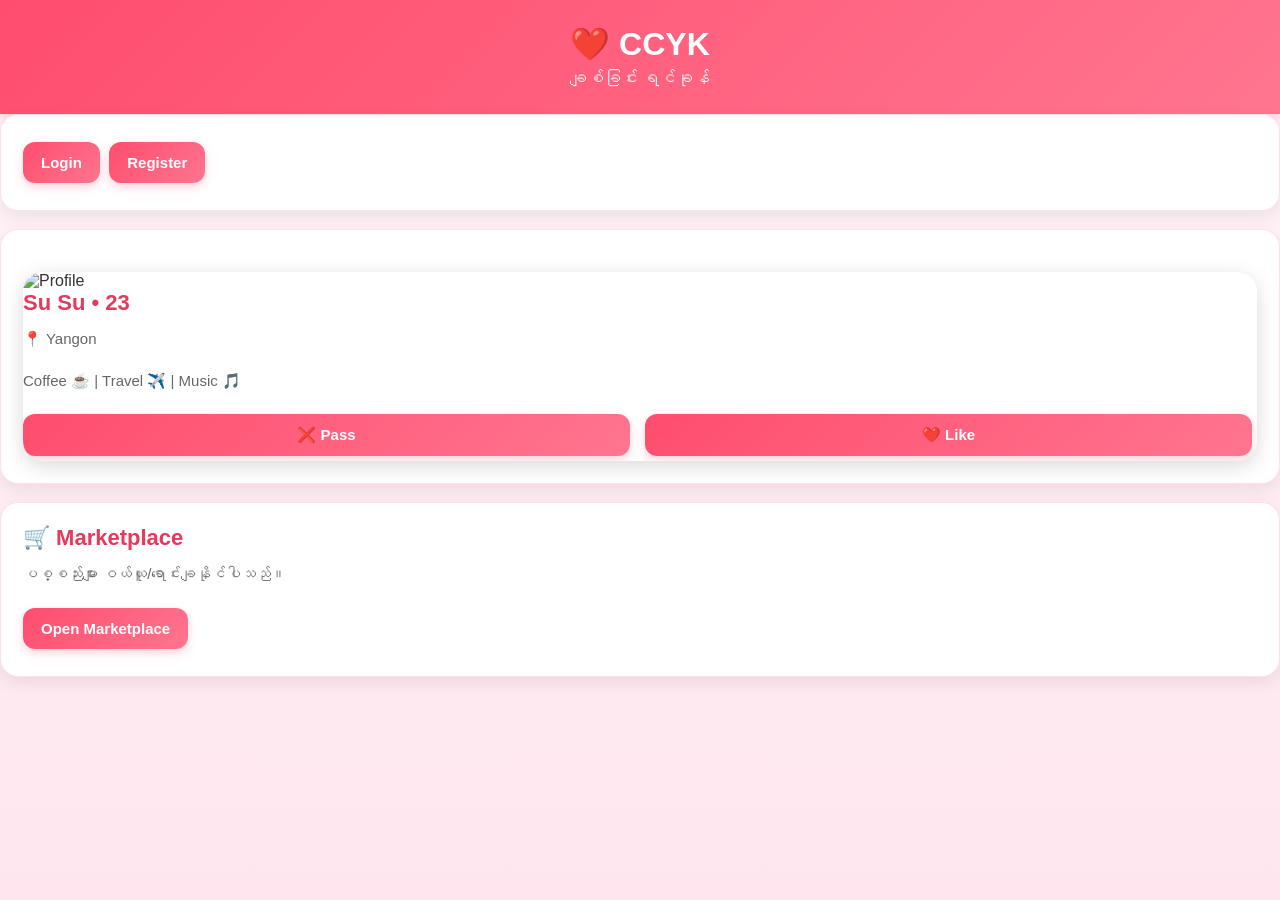
==== index.html @ f95d3755 "Update index.html" ====
<!DOCTYPE html>
<html lang="my">
<head>
<meta charset="UTF-8">
<meta name="viewport" content="width=device-width, initial-scale=1.0">
<title>CCYK</title>
<link rel="stylesheet" href="style.css">
</head>

<body>

<header>
<h1>❤️ CCYK</h1>
<p>ချစ်ခြင်း ရင်ခုန်</p>
</header>

<div class="card">

<a href="login.html">
<button>Login</button>
</a>

<a href="register.html">
<button>Register</button>
</a>

</div>

<div class="card">

<div class="profile-card">

<img id="profilePhoto"
src="https://picsum.photos/400/500?1"
alt="Profile">

<h2 id="profileName">Su Su • 23</h2>

<p id="profileCity">📍 Yangon</p>

<p id="profileHobby">Music • Travel • Coffee</p>

<div class="action-buttons">

<button id="passBtn">❌ Pass</button>

<button id="likeBtn">❤️ Like</button>

</div>

</div>

</div>
<div class="card">

<h2>🛒 Marketplace</h2>

<p>ပစ္စည်းများ ဝယ်ယူ/ရောင်းချနိုင်ပါသည်။</p>

<button>Open Marketplace</button>

</div>

<script src="script.js"></script>

</body>
</html>
---- style.css ----
* {
  margin: 0;
  padding: 0;
  box-sizing: border-box;
}

body {
  font-family: Arial, sans-serif;
  background: linear-gradient(180deg, #fff5f8, #ffe6ee);
  color: #333;
  min-height: 100vh;
}

header {
  background: linear-gradient(135deg, #ff4d6d, #ff758f);
  color: white;
  text-align: center;
  padding: 25px 15px;
  box-shadow: 0 4px 12px rgba(255, 77, 109, 0.25);
}

header h1 {
  font-size: 32px;
  margin-bottom: 6px;
}

header p {
  font-size: 17px;
}

main {
  width: 100%;
  max-width: 600px;
  margin: auto;
  padding: 20px 15px 90px;
}

.card {
  background: white;
  border-radius: 18px;
  padding: 22px;
  margin-bottom: 18px;
  box-shadow: 0 6px 18px rgba(0, 0, 0, 0.08);
  border: 1px solid #ffe0e8;
}

.card h2 {
  font-size: 22px;
  margin-bottom: 10px;
  color: #e6395b;
}

.card p {
  font-size: 15px;
  line-height: 1.7;
  margin-bottom: 16px;
  color: #666;
}

button {
  background: linear-gradient(135deg, #ff4d6d, #ff758f);
  color: white;
  border: none;
  border-radius: 12px;
  padding: 12px 18px;
  margin: 5px 5px 5px 0;
  font-size: 15px;
  font-weight: bold;
  cursor: pointer;
  box-shadow: 0 4px 10px rgba(255, 77, 109, 0.25);
}

button:active {
  transform: scale(0.97);
}

footer {
  background: white;
  color: #888;
  text-align: center;
  padding: 18px;
  border-top: 1px solid #eee;
}

@media (max-width: 480px) {
  header h1 {
    font-size: 28px;
  }

  .card {
    padding: 18px;
  }

  button {
    width: 100%;
    margin-right: 0;
  }
}
input {
  width: 100%;
  padding: 13px 14px;
  margin-top: 8px;
  border: 1px solid #ffd0dc;
  border-radius: 12px;
  font-size: 16px;
  outline: none;
  background: #fffafb;
}

input:focus {
  border-color: #ff4d6d;
  box-shadow: 0 0 0 3px rgba(255, 77, 109, 0.15);
}

form label {
  display: block;
  margin-top: 14px;
  font-weight: bold;
  color: #555;
}

.card a {
  color: #e6395b;
  font-weight: bold;
  text-decoration: none;
}

.card a:hover {
  text-decoration: underline;
}
.profile-card{
    background:white;
    border-radius:20px;
    overflow:hidden;
    box-shadow:0 5px 20px rgba(0,0,0,.15);
    margin-top:20px;
}

.profile-card img{
    width:100%;
    display:block;
}

.profile-info{
    padding:20px;
}

.profile-info h2{
    margin-bottom:8px;
    color:#ff4d6d;
}

.profile-info p{
    color:#666;
    margin-bottom:15px;
}

.action-buttons{
    display:flex;
    gap:10px;
}

.action-buttons button{
    flex:1;
}
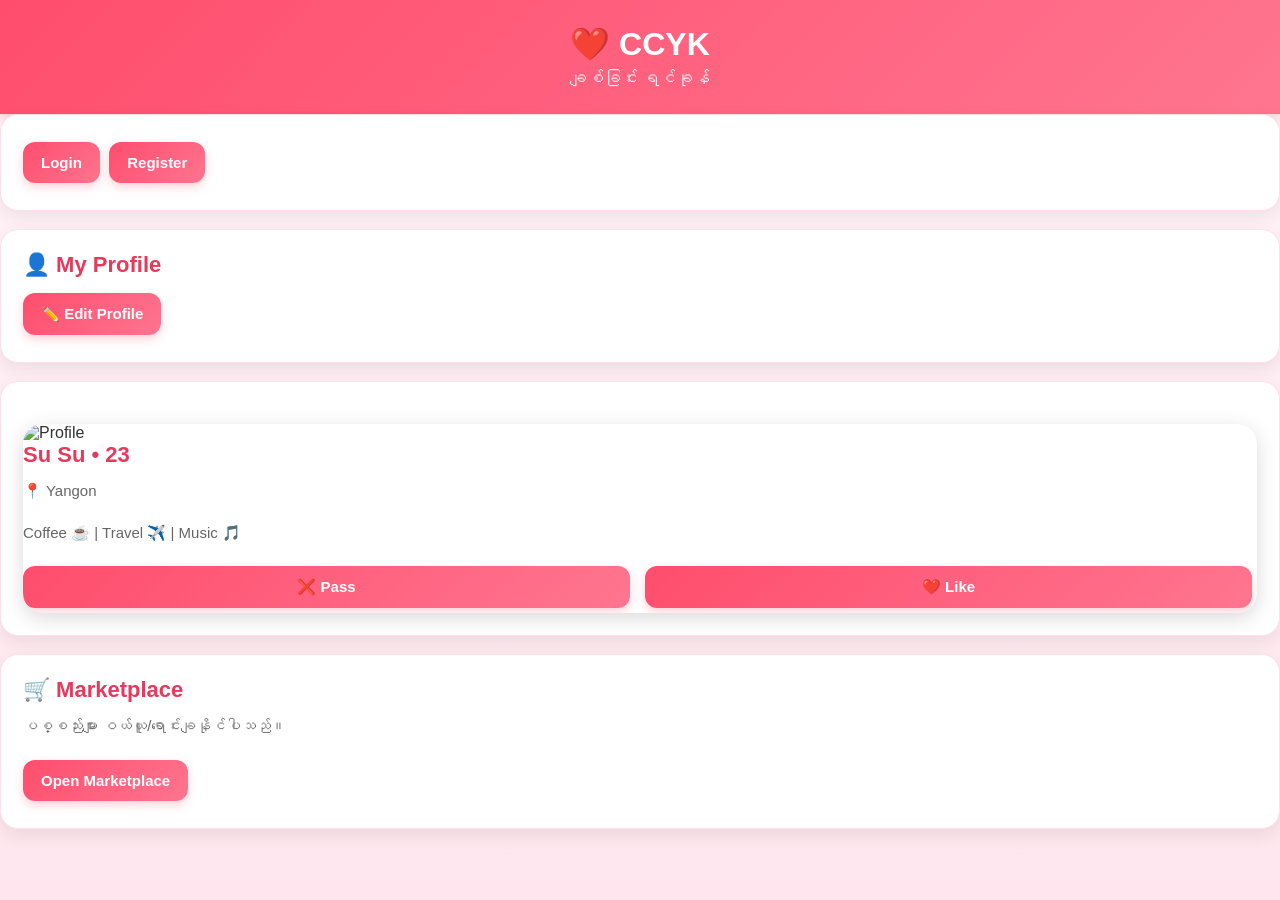
==== commit c065d4bc: "Update index.html" ====
--- a/index.html
+++ b/index.html
@@ -25,7 +25,13 @@
 </a>
 
 </div>
+<div class="card">
+  <h2>👤 My Profile</h2>
 
+  <a href="profile.html">
+    <button>✏️ Edit Profile</button>
+  </a>
+</div>
 <div class="card">
 
 <div class="profile-card">
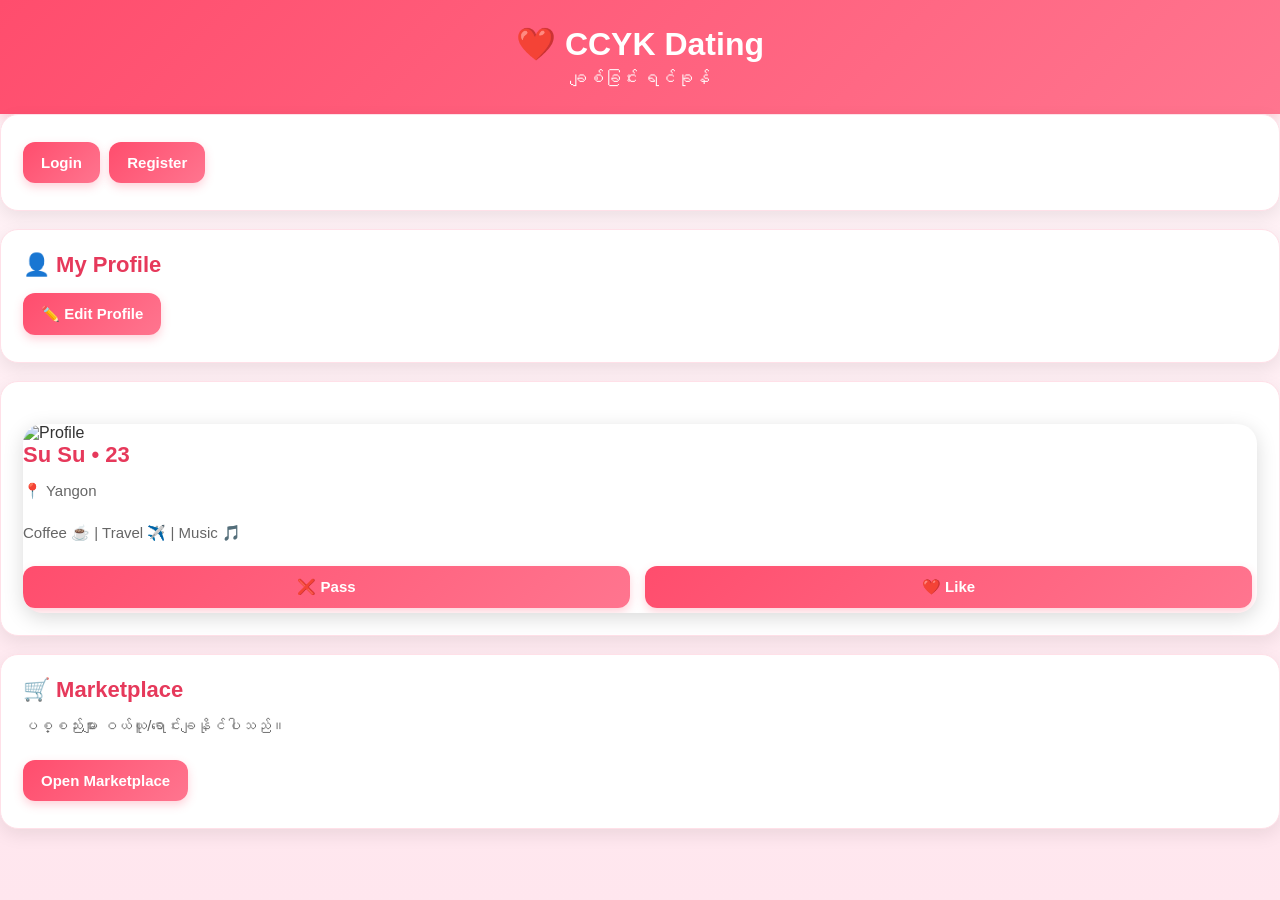
==== commit 73843ddf: "Update index.html" ====
--- a/index.html
+++ b/index.html
@@ -3,14 +3,14 @@
 <head>
 <meta charset="UTF-8">
 <meta name="viewport" content="width=device-width, initial-scale=1.0">
-<title>CCYK</title>
+<title>CCYK Dating</title>
 <link rel="stylesheet" href="style.css">
 </head>
 
 <body>
 
 <header>
-<h1>❤️ CCYK</h1>
+<h1>❤️ CCYK Dating</h1>
 <p>ချစ်ခြင်း ရင်ခုန်</p>
 </header>
 
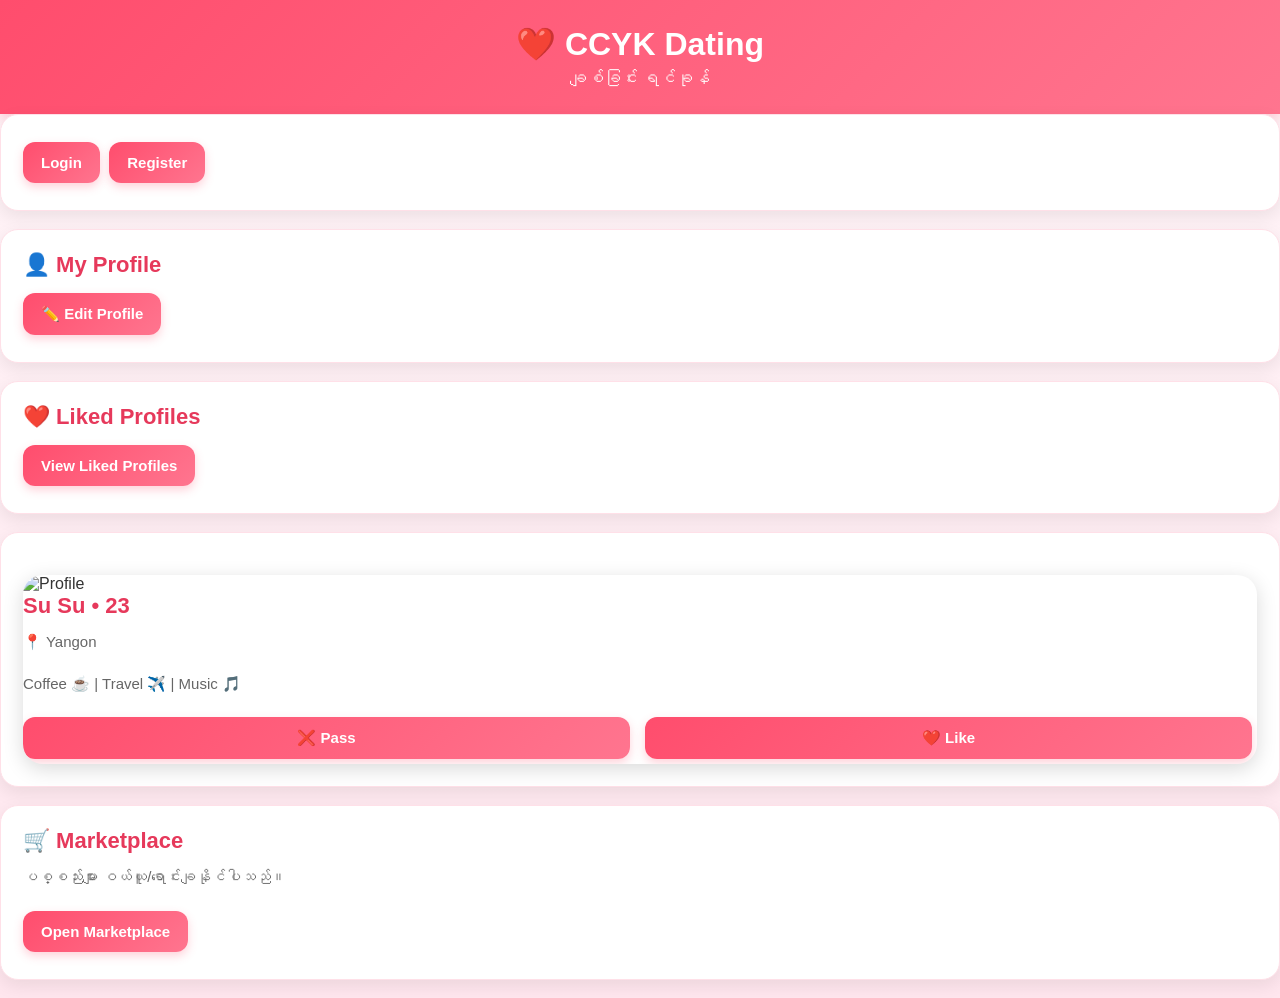
==== commit e4ef51a9: "Update index.html" ====
--- a/index.html
+++ b/index.html
@@ -30,6 +30,12 @@
 
   <a href="profile.html">
     <button>✏️ Edit Profile</button>
+  </a>
+</div>
+  <div class="card">
+  <h2>❤️ Liked Profiles</h2>
+  <a href="liked.html">
+    <button>View Liked Profiles</button>
   </a>
 </div>
 <div class="card">
@@ -68,6 +74,13 @@
 </div>
 
 <script src="script.js"></script>
+<script src="script.js"></script>
+
+<audio id="bgMusic" autoplay loop>
+  <source src="music.mp3" type="audio/mpeg">
+</audio>
 
 </body>
 </html>
+</body>
+</html>
